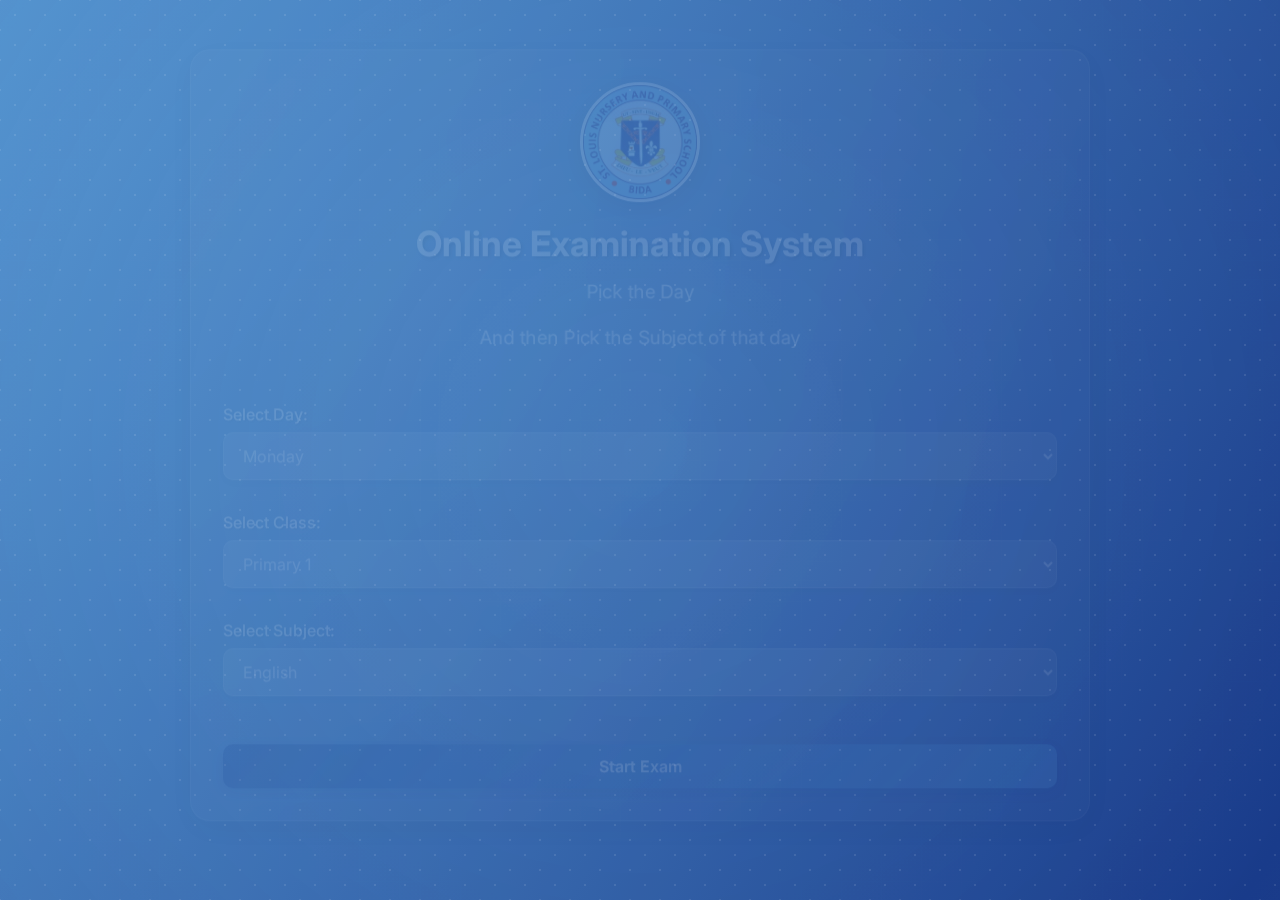
==== questions.html @ dbee4ab7 "first commit" ====
<!DOCTYPE html>
<html lang="en">
  <head>
    <meta charset="UTF-8" />
    <meta name="viewport" content="width=device-width, initial-scale=1.0" />
    <title>Exam Questions</title>
    <link rel="stylesheet" href="exam.css" />
    <link rel="icon" href="Bida2.png" />
  </head>
  <body>
    <div class="container">
      <div id="exam-info" class="header"></div>

      <div class="progress-bar">
        <div class="progress-bar-fill" style="width: 0%"></div>
      </div>

      <div id="questions">
        <div class="loading"></div>
      </div>
    </div>

    <div class="timer">
      <span class="timer-icon">⏱</span>
      <span id="time-remaining">00:00</span>
    </div>
    <script src="script.js"></script>
    <script>
      // Auto-load questions when page loads
      window.addEventListener("load", () => {
        // Get stored exam details
        const day = localStorage.getItem("examDay");
        const cls = localStorage.getItem("examClass");
        const subject = localStorage.getItem("examSubject");

        if (!day || !cls || !subject) {
          alert("Please select exam details first");
          window.location.href = "index.html";
          return;
        }

        // Display exam info
        document.getElementById("exam-info").innerHTML = `
          <h1>Exam Details</h1>
          <h3 class"head">Day: ${day}</h3>
          <h3 class"head">Class: Primary ${cls.substring(1)}</h3>
          <h3 class"head">Subject: ${subject.replace(/_/g, " ")}</h3>
          <h2 class="Warn">IF THIS INFORMATION IS WRONG <a class=" btn-link" href="index.html"> Go Back</a></h2>
        `;

        // Auto fetch questions
        fetchQuestions(day, cls, subject);
      });
    </script>
  </body>
</html>
---- exam.css ----
/* Main Theme Colors Based on Logo */
:root {
  --primary-blue: #63a9e0;
  --dark-blue: #1a3b8a;
  --accent-yellow: #f9d423;
  --white: #ffffff;
  --error-red: #e74c3c;
  --success-green: #2ecc71;
  --warning-orange: #f39c12;
}

/* Base Styles and Animations */
@keyframes gradient-flow {
  0% {
    background-position: 0% 50%;
  }
  50% {
    background-position: 100% 50%;
  }
  100% {
    background-position: 0% 50%;
  }
}

@keyframes float {
  0% {
    transform: translateY(0px);
  }
  50% {
    transform: translateY(-10px);
  }
  100% {
    transform: translateY(0px);
  }
}

@keyframes pulse {
  0% {
    transform: scale(1);
  }
  50% {
    transform: scale(1.05);
  }
  100% {
    transform: scale(1);
  }
}

@keyframes slide-in {
  0% {
    transform: translateY(20px);
    opacity: 0;
  }
  100% {
    transform: translateY(0);
    opacity: 1;
  }
}

@keyframes rotate {
  0% {
    transform: rotate(0deg);
  }
  100% {
    transform: rotate(360deg);
  }
}

@keyframes shimmer {
  0% {
    background-position: -1000px 0;
  }
  100% {
    background-position: 1000px 0;
  }
}

@keyframes blink {
  0%,
  100% {
    opacity: 1;
  }
  50% {
    opacity: 0.5;
  }
}

/* Global Styles */
* {
  margin: 0;
  padding: 0;
  box-sizing: border-box;
  font-family: "Inter", sans-serif;
  transition: all 0.3s ease;
}

body {
  background: linear-gradient(
    120deg,
    var(--primary-blue),
    var(--dark-blue),
    #4a69bd
  );
  background-size: 200% 200%;
  /* animation: gradient-flow 5.5s ease infinite; */
  color: var(--white);
  overflow-x: hidden;
}

.container {
  width: 90%;
  max-width: 900px;
  margin: 2rem auto;
  padding: 2rem;
  border-radius: 20px;
  background: rgba(255, 255, 255, 0.1);
  backdrop-filter: blur(10px);
  box-shadow: 0 8px 32px rgba(0, 0, 0, 0.2);
  border: 1px solid rgba(255, 255, 255, 0.2);
  animation: slide-in 0.8s ease-out;
}

/* Header Styles */
.header {
  text-align: center;
  margin-bottom: 2rem;
  position: relative;
}

.header img {
  width: 120px;
  height: 120px;
  margin-bottom: 1rem;
  animation: float 1.5s ease-in-out infinite;
  filter: drop-shadow(0 5px 15px rgba(0, 0, 0, 0.3));
  border-radius: 50%;
  border: 3px solid var(--white);
  transition: transform 0.5s;
}

.header img:hover {
  transform: scale(1.1) rotate(10deg);
}

.header h1 {
  font-size: 2.2rem;
  margin-bottom: 1rem;
  color: var(--white);
  text-shadow: 2px 2px 4px rgba(0, 0, 0, 0.3);
  position: relative;
  display: inline-block;
}

.header h1::after {
  content: "";
  position: absolute;
  width: 50%;
  height: 3px;
  bottom: -10px;
  left: 25%;
  background: var(--accent-yellow);
  transform-origin: center;
  transform: scaleX(0);
  transition: transform 0.5s;
}

.header h1:hover::after {
  transform: scaleX(2);
}

.header h3 {
  font-weight: 400;
  color: rgba(255, 255, 255, 0.9);
  animation: pulse 1.5s infinite;
}

/* Form Styles */
.selection-form {
  display: flex;
  flex-direction: column;
  gap: 1.5rem;
}

.form-group {
  position: relative;
  margin-bottom: 0.5rem;
}

.form-group label {
  display: block;
  margin-bottom: 0.5rem;
  font-weight: 500;
  color: var(--white);
  text-shadow: 1px 1px 2px rgba(0, 0, 0, 0.2);
}

.form-control {
  width: 100%;
  padding: 12px 15px;
  border: none;
  border-radius: 10px;
  background: rgba(255, 255, 255, 0.15);
  color: var(--white);
  font-size: 1rem;
  backdrop-filter: blur(5px);
  box-shadow: 0 4px 6px rgba(0, 0, 0, 0.1);
  border: 1px solid rgba(255, 255, 255, 0.2);
  transition: all 0.3s;
}

.form-control:focus {
  outline: none;
  background: rgba(255, 255, 255, 0.25);
  box-shadow: 0 8px 16px rgba(0, 0, 0, 0.15);
  transform: translateY(-2px);
}

.form-control option {
  background-color: var(--dark-blue);
  color: var(--white);
  padding: 2rem;
}

.btn {
  padding: 12px 24px;
  border: none;
  border-radius: 10px;
  font-size: 1rem;
  font-weight: 600;
  cursor: pointer;
  transition: all 0.3s;
  position: relative;
  overflow: hidden;
}

.btn-primary {
  background: linear-gradient(135deg, var(--dark-blue), var(--primary-blue));
  color: var(--white);
  box-shadow: 0 4px 15px rgba(26, 59, 138, 0.3);
}

.btn-primary:hover {
  transform: translateY(-3px);
  box-shadow: 0 7px 20px rgba(26, 59, 138, 0.4);
}

.btn-primary:active {
  transform: translateY(1px);
}

.btn::before {
  content: "";
  position: absolute;
  top: -50%;
  left: -50%;
  width: 200%;
  height: 200%;
  background: rgba(255, 255, 255, 0.2);
  transform: rotate(45deg);
  z-index: 1;
  transition: all 0.6s;
  opacity: 0;
}

.btn:hover::before {
  animation: shimmer 1.5s infinite;
  opacity: 1;
}

.btn-block {
  display: block;
  width: 100%;
  margin-top: 1rem;
}

.btn-link {
  color: var(--accent-yellow);
  text-decoration: none;
  font-weight: 600;
  display: inline-block;
  position: relative;
}

.btn-link::after {
  content: "";
  position: absolute;
  width: 100%;
  height: 2px;
  bottom: -2px;
  left: 0;
  background: var(--accent-yellow);
  transform: scaleX(0);
  transform-origin: right;
  transition: transform 0.3s ease;
}

.btn-link:hover::after {
  transform: scaleX(1);
  transform-origin: left;
}

/* Questions Page Styles */
#exam-info {
  background: rgba(255, 255, 255, 0.1);
  padding: 1.5rem;
  border-radius: 10px;
  margin-bottom: 2rem;
  animation: slide-in 0.5s ease;
  box-shadow: 0 5px 15px rgba(0, 0, 0, 0.1);
}

.Warn {
  color: var(--warning-orange);
  margin: 1rem 0;
  padding: 0.5rem;
  border-left: 4px solid var(--warning-orange);
  /* animation: pulse 2s infinite; */
}

.progress-bar {
  height: 10px;
  background: rgba(255, 255, 255, 0.2);
  border-radius: 5px;
  margin-bottom: 2rem;
  overflow: hidden;
}

.progress-bar-fill {
  height: 100%;
  background: linear-gradient(
    120deg,
    var(--accent-yellow),
    var(--warning-orange),
    var(--error-red)
  );
  width: 0;
  border-radius: 5px;
  transition: width 1s linear;
  position: relative;
  overflow: hidden;
}

.progress-bar-fill::after {
  content: "";
  position: absolute;
  top: 0;
  left: 0;
  width: 100%;
  height: 100%;
  background: linear-gradient(
    90deg,
    rgba(255, 255, 255, 0) 0%,
    rgba(255, 255, 255, 0.5) 50%,
    rgba(255, 255, 255, 0) 100%
  );
  animation: shimmer 27s infinite;
}

.question-container {
  background: rgba(255, 255, 255, 0.1);
  padding: 1.5rem;
  border-radius: 10px;
  margin-bottom: 1.5rem;
  transition: all 0.3s;
  animation: slide-in 2.5s ease;
  box-shadow: 0 5px 15px rgba(0, 0, 0, 0.1);
  border: 1px solid rgba(255, 255, 255, 0.1);
}

.question-container:hover {
  transform: translateY(-5px);
  box-shadow: 0 8px 25px rgba(0, 0, 0, 0.15);
  background: rgba(255, 255, 255, 0.15);
}

.unanswered {
  border: 2px solid var(--error-red);
  animation: pulse 4s infinite;
}

.question-text {
  margin-bottom: 1rem;
  font-size: 1.1rem;
}

.question-image-container {
  width: 100%;
  margin: 1rem 0;
  text-align: center;
  border-radius: 10px;
  overflow: hidden;
  background: rgba(0, 0, 0, 0.1);
}

.question-image {
  max-width: 100%;
  height: auto;
  border-radius: 8px;
  transition: transform 0.3s;
}

.question-image:hover {
  transform: scale(1.03);
}

.options-container {
  display: flex;
  flex-direction: column;
  gap: 0.8rem;
}

.option-label {
  display: block;
  padding: 10px 15px;
  border-radius: 8px;
  background: rgba(255, 255, 255, 0.08);
  transition: all 0.3s;
  cursor: pointer;
  border: 1px solid rgba(255, 255, 255, 0.1);
}

.option-label:hover {
  background: rgba(255, 255, 255, 0.15);
  transform: translateX(5px);
}

.option-label input {
  margin-right: 10px;
}

/* Custom radio buttons */
input[type="radio"] {
  -webkit-appearance: none;
  appearance: none;
  width: 20px;
  height: 20px;
  border: 2px solid rgba(255, 255, 255, 0.6);
  border-radius: 50%;
  outline: none;
  position: relative;
  vertical-align: middle;
  margin-right: 10px;
  transition: all 0.2s;
}

input[type="radio"]:checked {
  border-color: var(--accent-yellow);
  background-color: transparent;
}

input[type="radio"]:checked::before {
  content: "";
  position: absolute;
  top: 50%;
  left: 50%;
  transform: translate(-50%, -50%);
  width: 10px;
  height: 10px;
  border-radius: 50%;
  background-color: var(--accent-yellow);
  animation: pulse 0.5s ease-out;
}

.student-info {
  margin: 1.5rem 0;
  padding: 1rem;
  background: rgba(255, 255, 255, 0.1);
  border-radius: 10px;
  animation: slide-in 0.5s ease;
}

.Input {
  width: 100%;
  padding: 12px 15px;
  border: 1px solid rgba(255, 255, 255, 0.2);
  border-radius: 8px;
  background: rgba(255, 255, 255, 0.08);
  color: var(--white);
  font-size: 1rem;
  text-transform: capitalize;
  transition: all 0.3s;
}

.Input:focus {
  outline: none;
  border-color: var(--accent-yellow);
  box-shadow: 0 0 10px rgba(249, 212, 35, 0.3);
  background: rgba(255, 255, 255, 0.15);
}

/* Timer Styles */
.timer {
  position: fixed;
  top: 20px;
  right: 20px;
  background: rgba(0, 0, 0, 0.7);
  color: var(--white);
  padding: 10px 15px;
  border-radius: 50px;
  box-shadow: 0 5px 15px rgba(0, 0, 0, 0.2);
  display: flex;
  align-items: center;
  gap: 8px;
  z-index: 1000;
  animation: float 1s ease-in-out infinite;
}

.timer-icon {
  font-size: 1.2rem;
  display: inline-block;
  /* animation: rotate 2s linear infinite; */
}

#time-remaining {
  font-size: 1.2rem;
  font-weight: 600;
  animation: blink 1s ease infinite;
}

/* Submit Button Styles */
.submit-btn {
  display: block;
  width: 100%;
  padding: 15px;
  margin-top: 2rem;
  background: linear-gradient(135deg, var(--dark-blue), var(--primary-blue));
  color: var(--white);
  border: none;
  border-radius: 10px;
  font-size: 1.1rem;
  font-weight: 600;
  cursor: pointer;
  transition: all 0.3s;
  position: relative;
  overflow: hidden;
  box-shadow: 0 4px 15px rgba(26, 59, 138, 0.3);
}

.submit-btn:hover {
  transform: translateY(-3px);
  box-shadow: 0 8px 25px rgba(26, 59, 138, 0.4);
}

.submit-btn:active {
  transform: translateY(1px);
}

.submit-btn::before {
  content: "";
  position: absolute;
  top: -50%;
  left: -50%;
  width: 200%;
  height: 200%;
  background: rgba(255, 255, 255, 0.2);
  transform: rotate(45deg);
  z-index: 1;
  transition: all 0.6s;
  opacity: 0;
}

.submit-btn:hover::before {
  animation: shimmer 1.5s infinite;
  opacity: 1;
}

/* Loading Animation */
.loading,
.spinner {
  width: 30px;
  height: 30px;
  border: 3px solid rgba(255, 255, 255, 0.3);
  border-radius: 50%;
  border-top-color: var(--accent-yellow);
  display: inline-block;
  animation: rotate 1s linear infinite;
  margin-right: 10px;
  vertical-align: middle;
}

.loading {
  margin: 2rem auto;
  display: block;
  width: 50px;
  height: 50px;
}

/* Toast Notifications */
.toast {
  position: fixed;
  bottom: 20px;
  left: 50%;
  transform: translateX(-50%);
  background: rgba(0, 0, 0, 0.8);
  color: var(--white);
  padding: 15px 25px;
  border-radius: 10px;
  font-weight: 600;
  z-index: 1000;
  animation: slide-in 0.3s, float 4s ease-in-out infinite;
  box-shadow: 0 5px 15px rgba(0, 0, 0, 0.2);
}

.toast-warning {
  border-left: 4px solid var(--warning-orange);
  animation: slide-in 0.3s, pulse 1s infinite;
}

/* Results Page */
.results-container {
  text-align: center;
  padding: 2rem;
  animation: slide-in 0.8s ease;
}

.results-summary {
  margin: 2rem 0;
  font-size: 1.1rem;
  line-height: 1.6;
}

/* Error Messages */
.error {
  color: var(--error-red);
  padding: 10px;
  margin: 10px 0;
  border-radius: 5px;
  background: rgba(231, 76, 60, 0.1);
  border-left: 4px solid var(--error-red);
  animation: pulse 2s infinite;
}

.image-error {
  padding: 20px;
  text-align: center;
  background: rgba(0, 0, 0, 0.1);
  border-radius: 10px;
  color: var(--error-red);
}

/* Back Button */
.back-btn {
  padding: 10px 20px;
  background: rgba(255, 255, 255, 0.1);
  color: var(--white);
  border: 1px solid rgba(255, 255, 255, 0.2);
  border-radius: 8px;
  cursor: pointer;
  transition: all 0.3s;
}

.back-btn:hover {
  background: rgba(255, 255, 255, 0.2);
  transform: translateY(-2px);
}

/* Responsive Design */
@media (max-width: 768px) {
  .container {
    width: 95%;
    padding: 1.5rem;
  }

  .header h1 {
    font-size: 1.8rem;
  }

  .timer {
    top: 10px;
    right: 10px;
    padding: 8px 12px;
  }

  #time-remaining {
    font-size: 1rem;
  }
}

/* Advanced Animation Effects */
/* Parallax Background Effect */
body::before {
  content: "";
  position: fixed;
  top: 0;
  left: 0;
  width: 100%;
  height: 100%;
  background: radial-gradient(
    circle at 50% 50%,
    rgba(99, 169, 224, 0.1) 0%,
    rgba(26, 59, 138, 0.2) 100%
  );
  pointer-events: none;
  z-index: -1;
  animation: pulse 20s ease infinite;
}

/* Particle Effect */
body::after {
  content: "";
  position: fixed;
  top: 0;
  left: 0;
  width: 100%;
  height: 100%;
  background-image: radial-gradient(
      rgba(255, 255, 255, 0.1) 1px,
      transparent 1px
    ),
    radial-gradient(rgba(255, 255, 255, 0.1) 1px, transparent 1px);
  background-size: 30px 30px;
  background-position: 0 0, 15px 15px;
  pointer-events: none;
  z-index: -1;
  animation: float 10s ease infinite;
}

/* Glow Effect on Hover */
.question-container:hover::before {
  content: "";
  position: absolute;
  top: -5px;
  left: -5px;
  right: -5px;
  bottom: -5px;
  background: linear-gradient(
    45deg,
    var(--accent-yellow),
    var(--primary-blue),
    var(--dark-blue)
  );
  border-radius: 15px;
  z-index: -1;
  filter: blur(15px);
  opacity: 0.5;
  animation: pulse 2s infinite;
}
.name-inputs {
  display: flex;
  gap: 15px;
  margin-bottom: 15px;
}
.input-group {
  flex: 1;
  display: flex;
  flex-direction: column;
}
.input-group label {
  margin-bottom: 5px;
}
.input-group input {
  padding: 8px;
  border: 1px solid #ddd;
  border-radius: 4px;
}
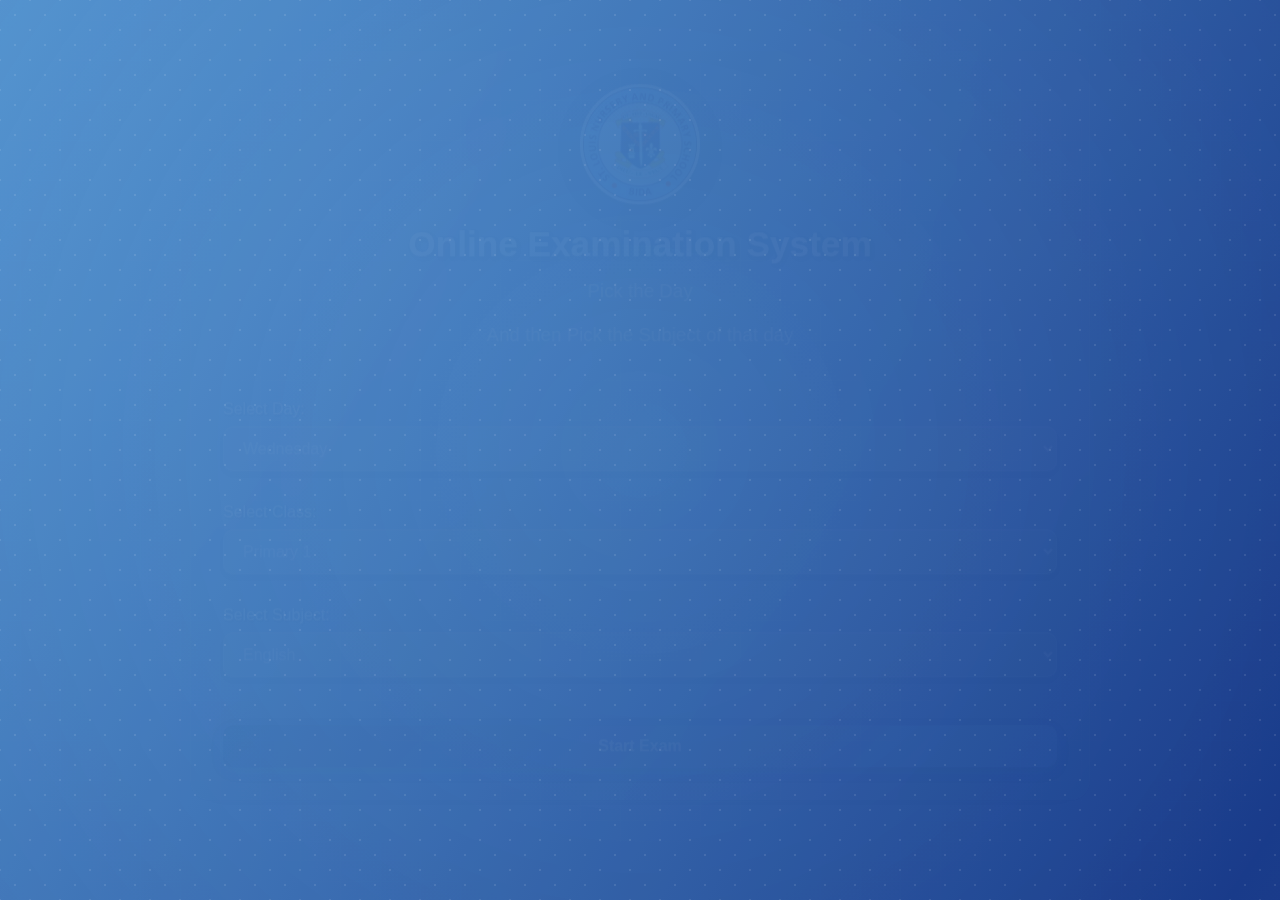
==== commit 140ee34f: "Update questions.html" ====
--- a/questions.html
+++ b/questions.html
@@ -42,7 +42,7 @@
         // Display exam info
         document.getElementById("exam-info").innerHTML = `
           <h1>Exam Details</h1>
-          <h3 class"head">Day: ${day}</h3>
+          
           <h3 class"head">Class: Primary ${cls.substring(1)}</h3>
           <h3 class"head">Subject: ${subject.replace(/_/g, " ")}</h3>
           <h2 class="Warn">IF THIS INFORMATION IS WRONG <a class=" btn-link" href="index.html"> Go Back</a></h2>
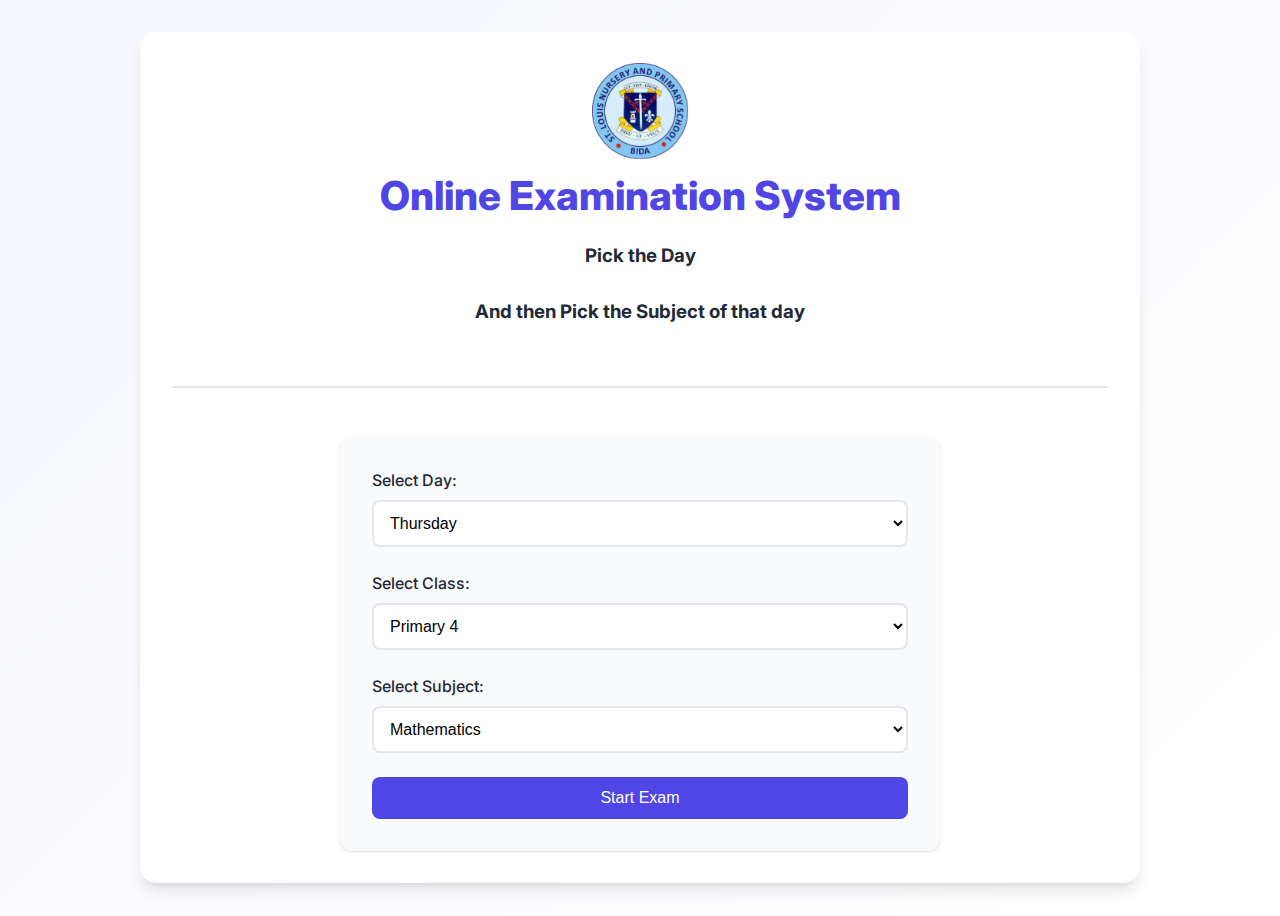
==== commit 63acb8bd: "Update v.2" ====
--- a/questions.html
+++ b/questions.html
@@ -4,7 +4,7 @@
     <meta charset="UTF-8" />
     <meta name="viewport" content="width=device-width, initial-scale=1.0" />
     <title>Exam Questions</title>
-    <link rel="stylesheet" href="exam.css" />
+    <link rel="stylesheet" href="examv1.css" />
     <link rel="icon" href="Bida2.png" />
   </head>
   <body>
--- a/examv1.css
+++ b/examv1.css
@@ -0,0 +1,840 @@
+/* Modern CSS Reset */
+*,
+*::before,
+*::after {
+  box-sizing: border-box;
+  margin: 0;
+  padding: 0;
+}
+
+:root {
+  --primary: #4f46e5;
+  --primary-dark: #4338ca;
+  --secondary: #0ea5e9;
+  --success: #22c55e;
+  --warning: #eab308;
+  --danger: #ef4444;
+  --gray-50: #f9fafb;
+  --gray-100: #f3f4f6;
+  --gray-200: #e5e7eb;
+  --gray-300: #d1d5db;
+  --gray-800: #1f2937;
+  --shadow-sm: 0 1px 2px 0 rgb(0 0 0 / 0.05);
+  --shadow: 0 1px 3px 0 rgb(0 0 0 / 0.1), 0 1px 2px -1px rgb(0 0 0 / 0.1);
+  --shadow-lg: 0 10px 15px -3px rgb(0 0 0 / 0.1),
+    0 4px 6px -4px rgb(0 0 0 / 0.1);
+}
+
+body {
+  font-family: "Inter", system-ui, -apple-system, sans-serif;
+  line-height: 1.5;
+  background: linear-gradient(135deg, #f6f7ff 0%, #ffffff 100%);
+  min-height: 100vh;
+  color: var(--gray-800);
+  padding: 2rem;
+}
+
+/* Container styles */
+.container {
+  max-width: 1000px;
+  margin: 0 auto;
+  padding: 2rem;
+  background: white;
+  border-radius: 1rem;
+  box-shadow: var(--shadow-lg);
+}
+
+/* Header Styles */
+.header {
+  text-align: center;
+  margin-bottom: 3rem;
+  padding-bottom: 2rem;
+  border-bottom: 2px solid var(--gray-200);
+}
+.header img {
+  width: 6rem;
+  animation: Joy 2s infinite linear;
+}
+@keyframes Joy {
+  0% {
+    transform: translateY(0px);
+  }
+  50% {
+    transform: translateY(-20px);
+  }
+  100% {
+    transform: translateY(0px);
+  }
+}
+.header h1 {
+  font-size: 2.5rem;
+  color: var(--primary);
+  margin-bottom: 1rem;
+  font-weight: 800;
+}
+
+.header p {
+  color: var(--gray-800);
+  font-size: 1.1rem;
+}
+
+/* Selection Form Styles */
+.selection-form {
+  max-width: 600px;
+  margin: 0 auto;
+  padding: 2rem;
+  background: var(--gray-50);
+  border-radius: 0.75rem;
+  box-shadow: var(--shadow);
+}
+
+.form-group {
+  margin-bottom: 1.5rem;
+}
+
+label {
+  display: block;
+  margin-bottom: 0.5rem;
+  font-weight: 500;
+  color: var(--gray-800);
+}
+
+select,
+input {
+  width: 100%;
+  padding: 0.75rem;
+  border: 2px solid var(--gray-200);
+  border-radius: 0.5rem;
+  font-size: 1rem;
+  transition: all 0.2s;
+  background-color: white;
+}
+
+select:focus,
+input:focus {
+  outline: none;
+  border-color: var(--primary);
+  box-shadow: 0 0 0 3px rgba(79, 70, 229, 0.1);
+}
+
+/* Button Styles */
+.btn,
+button {
+  display: inline-block;
+  padding: 0.75rem 1.5rem;
+  font-size: 1rem;
+  font-weight: 500;
+  text-align: center;
+  text-decoration: none;
+  border-radius: 0.5rem;
+  transition: all 0.2s;
+  cursor: pointer;
+  border: none;
+}
+
+.btn-primary {
+  background-color: var(--primary);
+  color: white;
+}
+
+.btn-primary:hover,
+button:hover {
+  background-color: var(--primary-dark);
+  transform: translateY(-1px);
+}
+
+.btn-block {
+  width: 100%;
+}
+
+/* Question Styles */
+.question-container {
+  background: white;
+  padding: 1.5rem;
+  border-radius: 0.75rem;
+  margin-bottom: 1.5rem;
+  box-shadow: var(--shadow);
+  border: 1px solid var(--gray-200);
+}
+
+.question-text {
+  font-size: 1.1rem;
+  margin-bottom: 1rem;
+  color: var(--gray-800);
+}
+
+.options-container {
+  display: grid;
+  gap: 0.75rem;
+}
+
+.option-label {
+  display: flex;
+  align-items: center;
+  padding: 0.75rem;
+  border: 2px solid var(--gray-200);
+  border-radius: 0.5rem;
+  cursor: pointer;
+  transition: all 0.2s;
+}
+
+.option-label:hover {
+  background-color: var(--gray-50);
+  border-color: var(--primary);
+}
+
+.option-label input[type="radio"] {
+  width: 1.25rem;
+  height: 1.25rem;
+  margin-right: 1rem;
+  cursor: pointer;
+}
+
+/* Results Styles */
+.results-container {
+  text-align: center;
+  padding: 2rem;
+  background: white;
+  border-radius: 1rem;
+  box-shadow: var(--shadow-lg);
+}
+
+.results-summary {
+  margin: 2rem 0;
+  padding: 2rem;
+  background: var(--gray-50);
+  border-radius: 0.75rem;
+}
+
+.results-summary p {
+  margin-bottom: 1rem;
+  font-size: 1.1rem;
+}
+
+/* Animations */
+@keyframes fadeIn {
+  from {
+    opacity: 0;
+    transform: translateY(10px);
+  }
+  to {
+    opacity: 1;
+    transform: translateY(0);
+  }
+}
+
+.question-container,
+.results-container {
+  animation: fadeIn 0.5s ease-out;
+}
+
+/* Loading State */
+.loading {
+  display: flex;
+  justify-content: center;
+  align-items: center;
+  min-height: 200px;
+}
+
+.loading::after {
+  content: "";
+  width: 50px;
+  height: 50px;
+  border: 5px solid var(--gray-200);
+  border-top-color: var(--primary);
+  border-radius: 50%;
+  animation: spin 1s linear infinite;
+}
+
+@keyframes spin {
+  to {
+    transform: rotate(360deg);
+  }
+}
+
+/* Responsive Design */
+@media (max-width: 768px) {
+  body {
+    padding: 1rem;
+  }
+
+  .container {
+    padding: 1rem;
+  }
+
+  .header h1 {
+    font-size: 2rem;
+  }
+
+  .question-container {
+    padding: 1rem;
+  }
+}
+
+/* Success Animation */
+.success-checkmark {
+  width: 80px;
+  height: 80px;
+  margin: 0 auto 2rem;
+  border-radius: 50%;
+  background-color: var(--success);
+  display: flex;
+  align-items: center;
+  justify-content: center;
+  animation: scaleIn 0.3s ease-out;
+}
+
+.success-checkmark::before {
+  content: "✓";
+  color: white;
+  font-size: 3rem;
+}
+
+@keyframes scaleIn {
+  from {
+    transform: scale(0);
+  }
+  to {
+    transform: scale(1);
+  }
+}
+
+/* Progress Bar */
+.progress-bar {
+  width: 100%;
+  height: 0.5rem;
+  background-color: var(--gray-200);
+  border-radius: 1rem;
+  margin: 2rem 0;
+  overflow: hidden;
+}
+
+.progress-bar-fill {
+  height: 100%;
+  background-color: var(--primary);
+  transition: width 0.3s ease;
+}
+
+/* Timer Styles */
+.timer {
+  position: fixed;
+  top: 1rem;
+  right: 1rem;
+  background: white;
+  padding: 0.75rem 1.5rem;
+  border-radius: 2rem;
+  box-shadow: var(--shadow-lg);
+  font-weight: 600;
+  color: var(--primary);
+  display: flex;
+  align-items: center;
+  gap: 0.5rem;
+}
+
+.timer-icon {
+  color: var(--primary);
+}
+
+/* Student Info Section */
+.student-info {
+  background: white;
+  padding: 1.5rem;
+  border-radius: 0.75rem;
+  margin-bottom: 2rem;
+  box-shadow: var(--shadow);
+}
+
+.student-info input {
+  border: 2px solid var(--gray-200);
+  padding: 0.75rem;
+  border-radius: 0.5rem;
+  width: 100%;
+  margin-top: 0.5rem;
+}
+
+/* Toast Notifications */
+.toast {
+  position: fixed;
+  bottom: 2rem;
+  right: 2rem;
+  padding: 1rem 2rem;
+  border-radius: 0.5rem;
+  background: white;
+  box-shadow: var(--shadow-lg);
+  animation: slide-in 0.3s ease-out, fade-out 0.5s ease-in 4.5s forwards;
+  font-size: 14px;
+  line-height: 1.5;
+}
+
+.toast-success {
+  border-left: 4px solid var(--success);
+}
+
+.toast-error {
+  border-left: 4px solid var(--danger);
+}
+
+@keyframes slide-in {
+  from {
+    transform: translateX(100%);
+    opacity: 0;
+  }
+  to {
+    transform: translateX(0);
+    opacity: 1;
+  }
+}
+
+@keyframes fade-out {
+  from {
+    opacity: 1;
+  }
+  to {
+    opacity: 0;
+  }
+}
+.question-container.unanswered {
+  border: 2px solid #ff6b6b;
+  background-color: #fff0f0;
+  padding: 15px;
+  border-radius: 8px;
+  box-shadow: 0 0 8px rgba(255, 107, 107, 0.3);
+  animation: pulse 1.5s infinite;
+}
+
+@keyframes pulse {
+  0% {
+    box-shadow: 0 0 8px rgba(255, 107, 107, 0.3);
+  }
+  50% {
+    box-shadow: 0 0 12px rgba(255, 107, 107, 0.6);
+  }
+  100% {
+    box-shadow: 0 0 8px rgba(255, 107, 107, 0.3);
+  }
+}
+
+/* Remove highlighting when user selects an answer */
+.question-container input[type="radio"]:checked ~ .unanswered {
+  border: 1px solid #ddd;
+  background-color: transparent;
+  box-shadow: none;
+  animation: none;
+}
+/* Add this to your exam.css file */
+.toast-warning {
+  border-left: 4px solid var(--warning);
+  background-color: #fffbeb;
+  color: #92400e;
+}
+
+.timer.expiring {
+  background-color: #fee2e2;
+  animation: pulse 2s infinite;
+}
+/* Timer Styles - Enhanced */
+.timer {
+  position: fixed;
+  top: 1rem;
+  right: 1rem;
+  background: white;
+  padding: 0.75rem 1.5rem;
+  border-radius: 2rem;
+  box-shadow: var(--shadow-lg);
+  font-weight: 600;
+  color: var(--primary);
+  display: flex;
+  align-items: center;
+  gap: 0.5rem;
+  z-index: 100;
+  transition: all 0.3s ease;
+}
+
+.timer-icon {
+  color: var(--primary);
+  font-size: 1.25rem;
+}
+
+.timer.expiring {
+  background-color: #fee2e2;
+  box-shadow: 0 0 15px rgba(239, 68, 68, 0.5);
+  transform: scale(1.05);
+  animation: pulse-warning 1.5s infinite;
+}
+
+#time-remaining.warning {
+  color: var(--danger);
+  font-weight: 700;
+}
+
+/* Toast Notifications for Timer Warnings */
+.toast {
+  position: fixed;
+  bottom: 2rem;
+  right: 2rem;
+  padding: 1rem 2rem;
+  border-radius: 0.5rem;
+  background: white;
+  box-shadow: var(--shadow-lg);
+  animation: slideIn 0.3s ease-out;
+  z-index: 1000;
+  max-width: 350px;
+}
+
+.toast-success {
+  border-left: 4px solid var(--success);
+}
+
+.toast-error {
+  border-left: 4px solid var(--danger);
+}
+
+.toast-warning {
+  border-left: 4px solid var(--warning);
+  background-color: #fffbeb;
+  color: #92400e;
+  font-weight: 500;
+  display: flex;
+  align-items: center;
+  gap: 0.75rem;
+}
+
+.toast-warning::before {
+  content: "⏰";
+  font-size: 1.5rem;
+}
+.toast-warning.warning-10 {
+  background-color: #e3f2fd;
+  border-left: 4px solid #2196f3;
+  color: #0d47a1;
+}
+
+/* 5-minute warning specific style */
+.toast-warning.warning-5 {
+  background-color: #ffebee;
+  border-left: 4px solid #f44336;
+  color: #b71c1c;
+}
+
+.toast strong {
+  display: block;
+  margin-bottom: 4px;
+  font-weight: 600;
+}
+/* Progress Bar Enhancements */
+.progress-bar {
+  width: 100%;
+  height: 0.6rem;
+  background-color: var(--gray-200);
+  border-radius: 1rem;
+  margin: 2rem 0;
+  overflow: hidden;
+  box-shadow: inset 0 1px 2px rgba(0, 0, 0, 0.1);
+}
+
+.progress-bar-fill {
+  height: 100%;
+  background: linear-gradient(90deg, var(--primary) 0%, var(--secondary) 100%);
+  transition: width 1s ease;
+  border-radius: 1rem;
+}
+
+/* Time's Up Modal Styling */
+.times-up-modal {
+  position: fixed;
+  top: 0;
+  left: 0;
+  width: 100%;
+  height: 100%;
+  background-color: rgba(0, 0, 0, 0.7);
+  display: flex;
+  justify-content: center;
+  align-items: center;
+  z-index: 1000;
+  animation: fadeIn 0.3s ease-out;
+}
+
+.times-up-content {
+  background-color: white;
+  padding: 2rem;
+  border-radius: 1rem;
+  box-shadow: var(--shadow-lg);
+  text-align: center;
+  max-width: 500px;
+  width: 90%;
+  animation: scaleIn 0.3s ease-out forwards;
+}
+
+.times-up-icon {
+  font-size: 3rem;
+  color: var(--warning);
+  margin-bottom: 1rem;
+}
+
+.times-up-title {
+  font-size: 1.5rem;
+  font-weight: 700;
+  margin-bottom: 1rem;
+  color: var(--gray-800);
+}
+
+.times-up-message {
+  margin-bottom: 1.5rem;
+  color: var(--gray-800);
+}
+
+.times-up-button {
+  background-color: var(--primary);
+  color: white;
+  border: none;
+  padding: 0.75rem 2rem;
+  border-radius: 0.5rem;
+  font-weight: 600;
+  cursor: pointer;
+  transition: all 0.2s;
+}
+
+.times-up-button:hover {
+  background-color: var(--primary-dark);
+  transform: translateY(-1px);
+}
+
+/* Animation for Time Warning */
+@keyframes pulse-warning {
+  0% {
+    box-shadow: 0 0 0 0 rgba(239, 68, 68, 0.4);
+  }
+  70% {
+    box-shadow: 0 0 0 10px rgba(239, 68, 68, 0);
+  }
+  100% {
+    box-shadow: 0 0 0 0 rgba(239, 68, 68, 0);
+  }
+}
+
+@keyframes slideIn {
+  from {
+    transform: translateX(100%);
+    opacity: 0;
+  }
+  to {
+    transform: translateX(0);
+    opacity: 1;
+  }
+}
+
+@keyframes fadeIn {
+  from {
+    opacity: 0;
+  }
+  to {
+    opacity: 1;
+  }
+}
+
+@keyframes scaleIn {
+  from {
+    transform: scale(0.8);
+    opacity: 0;
+  }
+  to {
+    transform: scale(1);
+    opacity: 1;
+  }
+}
+
+/* Unanswered Question Highlighting - Enhanced */
+.question-container.unanswered {
+  border: 2px solid var(--danger);
+  background-color: rgba(239, 68, 68, 0.05);
+  box-shadow: 0 0 15px rgba(239, 68, 68, 0.2);
+  position: relative;
+  animation: highlight-pulse 2s infinite;
+}
+
+.question-container.unanswered::before {
+  content: "❗ Unanswered";
+  position: absolute;
+  top: -10px;
+  right: 10px;
+  background-color: var(--danger);
+  color: white;
+  padding: 2px 10px;
+  border-radius: 12px;
+  font-size: 0.75rem;
+  font-weight: 600;
+}
+
+@keyframes highlight-pulse {
+  0% {
+    box-shadow: 0 0 5px rgba(239, 68, 68, 0.2);
+  }
+  50% {
+    box-shadow: 0 0 15px rgba(239, 68, 68, 0.5);
+  }
+  100% {
+    box-shadow: 0 0 5px rgba(239, 68, 68, 0.2);
+  }
+}
+
+/* Final Minutes Warning */
+.final-minutes-warning {
+  display: flex;
+  align-items: center;
+  justify-content: center;
+  background-color: rgba(254, 226, 226, 0.95);
+  border: 1px solid var(--danger);
+  padding: 0.75rem;
+  border-radius: 0.5rem;
+  margin-bottom: 1.5rem;
+  animation: fadeInDown 0.5s ease-out;
+}
+
+.final-minutes-warning .warning-icon {
+  font-size: 1.5rem;
+  color: var(--danger);
+  margin-right: 0.75rem;
+}
+
+.final-minutes-warning .warning-text {
+  font-weight: 600;
+  color: var(--danger);
+}
+
+@keyframes fadeInDown {
+  from {
+    transform: translateY(-20px);
+    opacity: 0;
+  }
+  to {
+    transform: translateY(0);
+    opacity: 1;
+  }
+}
+
+/* Auto-submit Notification */
+.auto-submit-notification {
+  position: fixed;
+  top: 50%;
+  left: 50%;
+  transform: translate(-50%, -50%);
+  background-color: white;
+  padding: 2rem;
+  border-radius: 1rem;
+  box-shadow: 0 10px 25px rgba(0, 0, 0, 0.2);
+  text-align: center;
+  z-index: 1000;
+  max-width: 500px;
+  width: 90%;
+  animation: zoomIn 0.3s ease-out;
+}
+
+.auto-submit-notification h2 {
+  color: var(--danger);
+  margin-bottom: 1rem;
+}
+
+.auto-submit-notification p {
+  margin-bottom: 1.5rem;
+}
+
+.auto-submit-notification .countdown {
+  font-size: 2rem;
+  font-weight: 700;
+  color: var(--danger);
+  margin: 1rem 0;
+}
+
+.auto-submit-overlay {
+  position: fixed;
+  top: 0;
+  left: 0;
+  width: 100%;
+  height: 100%;
+  background-color: rgba(0, 0, 0, 0.5);
+  z-index: 999;
+}
+
+@keyframes zoomIn {
+  from {
+    transform: translate(-50%, -50%) scale(0.5);
+    opacity: 0;
+  }
+  to {
+    transform: translate(-50%, -50%) scale(1);
+    opacity: 1;
+  }
+}
+.submit-btn,
+.back-btn {
+  background-color: var(--warning);
+  color: white;
+  font-family: "Segoe UI", Tahoma, Geneva, Verdana, sans-serif;
+}
+.btn-link {
+  padding: 9px 9px;
+  text-decoration: none;
+  text-align: center;
+  border-radius: 10px;
+  background-color: var(--danger);
+  color: var(--gray-100);
+  font-size: 20px;
+}
+
+.btn-link:hover {
+  background-color: var(--success);
+}
+
+.submit-btn:hover,
+.back-btn:hover {
+  background-color: var(--success);
+}
+.Warn {
+  color: var(--danger);
+}
+
+/* Enhanced styles for question images */
+.question-image-container {
+  margin: 15px 0;
+  max-width: 100%;
+  display: flex;
+  justify-content: center;
+}
+
+.question-image {
+  max-width: 100%;
+  max-height: 300px;
+  border: 1px solid #ddd;
+  border-radius: 4px;
+  box-shadow: 0 2px 4px rgba(0, 0, 0, 0.1);
+}
+
+/* Loading state */
+.question-image:not([loaded]) {
+  min-height: 100px;
+  background: #f5f5f5
+    url('data:image/svg+xml;utf8,<svg xmlns="http://www.w3.org/2000/svg" width="38" height="38" viewBox="0 0 38 38"><circle stroke="%23ccc" stroke-opacity=".5" fill="none" cx="19" cy="19" r="18" stroke-width="2"/><path fill="%23ccc" d="M36 19c0-9.94-8.06-18-18-18"><animateTransform attributeName="transform" type="rotate" from="0 19 19" to="360 19 19" dur="1s" repeatCount="indefinite"/></path></svg>')
+    center no-repeat;
+}
+
+/* Error state */
+.image-error {
+  padding: 15px;
+  background-color: #fff8f8;
+  border: 1px solid #ffebeb;
+  border-radius: 4px;
+  color: #d32f2f;
+  text-align: center;
+  max-width: 100%;
+}
+
+.image-error small {
+  display: block;
+  font-size: 0.8em;
+  color: #888;
+  word-break: break-all;
+  margin-top: 5px;
+}
+.Input {
+  text-transform: uppercase;
+}
